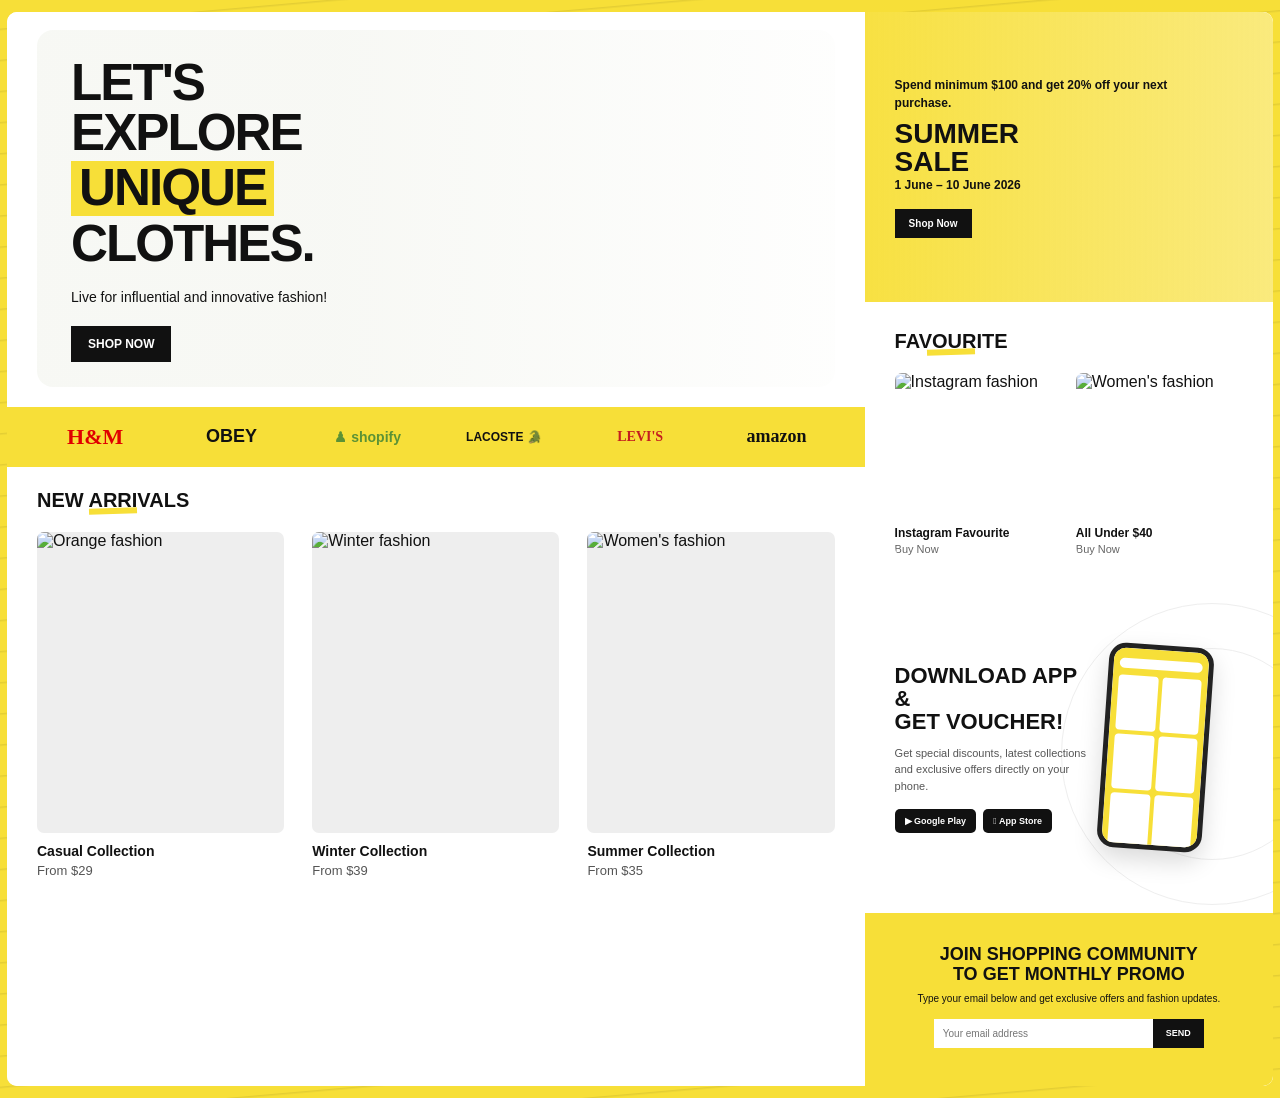
==== index.html @ a35a9d2f "Add files via upload" ====
<!DOCTYPE html>
<html lang="en">
<head>
  <meta charset="UTF-8" />
  <meta name="viewport" content="width=device-width, initial-scale=1.0" />

  <title>Fashion Store</title>

  <style>
    /* =========================================================
       RESET
    ========================================================= */
    * {
      box-sizing: border-box;
      margin: 0;
      padding: 0;
    }

    html {
      scroll-behavior: smooth;
    }

    body {
      font-family: Arial, Helvetica, sans-serif;
      background: #ffffff;
      color: #111111;
    }

    img {
      display: block;
      width: 100%;
    }

    a {
      color: inherit;
      text-decoration: none;
    }

    button {
      font-family: inherit;
      cursor: pointer;
    }

    /* =========================================================
       PAGE BACKGROUND
    ========================================================= */

    .page {
      min-height: 100vh;
      padding: 12px 7px;
      background:
        repeating-linear-gradient(
          175deg,
          transparent 0,
          transparent 28px,
          rgba(0, 0, 0, 0.08) 29px,
          transparent 31px
        ),
        #f7df38;
    }

    .site-container {
      width: 100%;
      max-width: 1400px;
      margin: 0 auto;
      background: #ffffff;
      border-radius: 10px;
      overflow: hidden;
    }

    /* =========================================================
       MAIN LAYOUT
    ========================================================= */

    .main-layout {
      display: grid;
      grid-template-columns: minmax(0, 2.1fr) minmax(300px, 1fr);
      min-height: 100vh;
    }

    .main-content {
      min-width: 0;
      background: #ffffff;
    }

    .side-content {
      min-width: 0;
      background: #ffffff;
    }

    /* =========================================================
       HERO
    ========================================================= */

    .hero {
      padding: 18px 30px 20px;
    }

    .hero-card {
      position: relative;
      min-height: 275px;
      border-radius: 16px;
      overflow: hidden;

      background:
        linear-gradient(
          90deg,
          rgba(247, 248, 244, 0.98) 0%,
          rgba(247, 248, 244, 0.95) 38%,
          rgba(247, 248, 244, 0.15) 100%
        ),
        url("https://images.unsplash.com/photo-1496747611176-843222e1e57c?auto=format&fit=crop&w=1200&q=85")
        center / cover no-repeat;
    }

    .hero-content {
      position: relative;
      z-index: 2;
      width: 52%;
      padding: 28px 0 25px 34px;
    }

    .hero-title {
      font-size: clamp(32px, 4vw, 58px);
      line-height: 0.98;
      font-weight: 900;
      letter-spacing: -2px;
      text-transform: uppercase;
    }

    .hero-title span {
      display: inline-block;
      padding: 2px 8px;
      margin: 3px 0;
      background: #f7df38;
    }

    .hero-description {
      margin-top: 18px;
      font-size: 14px;
      line-height: 1.5;
      max-width: 300px;
    }

    .shop-button {
      display: inline-flex;
      align-items: center;
      justify-content: center;
      margin-top: 18px;
      padding: 11px 17px;
      border: 0;
      background: #111111;
      color: #ffffff;
      font-size: 12px;
      font-weight: 700;
      text-transform: uppercase;
      transition: 0.25s ease;
    }

    .shop-button:hover {
      background: #f7df38;
      color: #111111;
    }

    /* =========================================================
       BRAND BAR
    ========================================================= */

    .brand-bar {
      display: grid;
      grid-template-columns: repeat(6, 1fr);
      align-items: center;
      gap: 20px;
      padding: 17px 30px;
      background: #f7df38;
    }

    .brand {
      text-align: center;
      font-size: 14px;
      font-weight: 900;
      white-space: nowrap;
    }

    .brand.hm {
      color: #e00000;
      font-size: 22px;
      font-family: Georgia, serif;
    }

    .brand.obey {
      font-size: 18px;
    }

    .brand.shopify {
      color: #5c9235;
    }

    .brand.lacoste {
      font-size: 12px;
    }

    .brand.levis {
      color: #c41e1e;
      font-family: Georgia, serif;
    }

    .brand.amazon {
      font-size: 18px;
      font-family: Georgia, serif;
    }

    /* =========================================================
       SECTION
    ========================================================= */

    .section {
      padding: 22px 30px 30px;
    }

    .section-title {
      position: relative;
      display: inline-block;
      margin-bottom: 20px;
      font-size: 20px;
      font-weight: 900;
      text-transform: uppercase;
    }

    .section-title::after {
      content: "";
      position: absolute;
      width: 48px;
      height: 6px;
      left: 50%;
      bottom: -2px;
      transform: translateX(-50%) rotate(-2deg);
      background: #f7df38;
      z-index: 0;
    }

    .section-title span {
      position: relative;
      z-index: 1;
    }

    /* =========================================================
       PRODUCT GRID
    ========================================================= */

    .product-grid {
      display: grid;
      grid-template-columns: repeat(3, minmax(0, 1fr));
      gap: 28px;
    }

    .product-card {
      min-width: 0;
    }

    .product-image {
      position: relative;
      aspect-ratio: 0.82;
      overflow: hidden;
      border-radius: 7px;
      background: #eeeeee;
    }

    .product-image img {
      width: 100%;
      height: 100%;
      object-fit: cover;
      transition: transform 0.4s ease;
    }

    .product-card:hover img {
      transform: scale(1.05);
    }

    .product-info {
      padding-top: 10px;
    }

    .product-name {
      font-size: 14px;
      font-weight: 700;
    }

    .product-price {
      margin-top: 4px;
      font-size: 13px;
      color: #555555;
    }

    /* =========================================================
       SIDE - TOP PROMO
    ========================================================= */

    .side-promo {
      min-height: 290px;
      padding: 35px 30px;

      display: flex;
      align-items: center;

      background:
        linear-gradient(
          90deg,
          rgba(247, 223, 56, 0.95),
          rgba(247, 223, 56, 0.65)
        ),
        url("https://images.unsplash.com/photo-1551488831-00ddcb6c6bd3?auto=format&fit=crop&w=900&q=85")
        center / cover no-repeat;
    }

    .promo-content {
      max-width: 280px;
    }

    .promo-small {
      font-size: 12px;
      font-weight: 700;
      line-height: 1.5;
    }

    .promo-title {
      margin-top: 8px;
      font-size: 28px;
      font-weight: 900;
      line-height: 1;
      text-transform: uppercase;
    }

    .promo-button {
      display: inline-block;
      margin-top: 15px;
      padding: 9px 14px;
      background: #111111;
      color: #ffffff;
      font-size: 10px;
      font-weight: 700;
    }

    /* =========================================================
       FAVORITES
    ========================================================= */

    .favorites {
      padding: 28px 30px;
      background: #ffffff;
    }

    .favorite-grid {
      display: grid;
      grid-template-columns: repeat(2, minmax(0, 1fr));
      gap: 14px;
    }

    .favorite-card {
      overflow: hidden;
      border-radius: 7px;
    }

    .favorite-card img {
      aspect-ratio: 1.15;
      object-fit: cover;
      transition: 0.3s ease;
    }

    .favorite-card:hover img {
      transform: scale(1.04);
    }

    .favorite-info {
      padding-top: 8px;
    }

    .favorite-name {
      font-size: 12px;
      font-weight: 700;
    }

    .favorite-price {
      margin-top: 3px;
      font-size: 11px;
      color: #666666;
    }

    /* =========================================================
       MOBILE APP
    ========================================================= */

    .mobile-app {
      position: relative;
      min-height: 330px;
      padding: 35px 30px;
      display: flex;
      align-items: center;
      overflow: hidden;
      background: #ffffff;
    }

    .mobile-app::before,
    .mobile-app::after {
      content: "";
      position: absolute;
      border-radius: 50%;
      border: 1px solid #eeeeee;
    }

    .mobile-app::before {
      width: 300px;
      height: 300px;
      right: -90px;
      top: 20px;
    }

    .mobile-app::after {
      width: 210px;
      height: 210px;
      right: -45px;
      top: 65px;
    }

    .app-content {
      position: relative;
      z-index: 2;
      width: 55%;
    }

    .app-title {
      font-size: 22px;
      font-weight: 900;
      line-height: 1.05;
      text-transform: uppercase;
    }

    .app-text {
      margin-top: 12px;
      font-size: 11px;
      line-height: 1.5;
      color: #555555;
    }

    .app-buttons {
      display: flex;
      gap: 7px;
      margin-top: 15px;
    }

    .store-button {
      padding: 7px 10px;
      border-radius: 5px;
      background: #111111;
      color: #ffffff;
      font-size: 9px;
      font-weight: 700;
    }

    .phone {
      position: absolute;
      z-index: 3;
      width: 105px;
      height: 205px;
      right: 65px;
      top: 62px;
      border: 5px solid #222222;
      border-radius: 17px;
      overflow: hidden;
      background: #ffffff;
      box-shadow: 0 10px 25px rgba(0, 0, 0, 0.15);
      transform: rotate(4deg);
    }

    .phone-screen {
      height: 100%;
      padding: 10px 6px;
      background: #f7df38;
    }

    .phone-header {
      height: 10px;
      margin-bottom: 7px;
      border-radius: 5px;
      background: #ffffff;
    }

    .phone-grid {
      display: grid;
      grid-template-columns: repeat(2, 1fr);
      gap: 4px;
    }

    .phone-grid div {
      height: 55px;
      border-radius: 4px;
      background: #ffffff;
    }

    /* =========================================================
       NEWSLETTER
    ========================================================= */

    .newsletter {
      padding: 32px 30px 38px;
      text-align: center;
      background: #f7df38;
    }

    .newsletter-title {
      font-size: 18px;
      font-weight: 900;
      line-height: 1.1;
      text-transform: uppercase;
    }

    .newsletter-text {
      margin-top: 8px;
      font-size: 10px;
    }

    .newsletter-form {
      display: flex;
      max-width: 270px;
      margin: 15px auto 0;
      background: #ffffff;
    }

    .newsletter-form input {
      flex: 1;
      min-width: 0;
      border: 0;
      outline: none;
      padding: 9px;
      font-size: 10px;
    }

    .newsletter-form button {
      padding: 0 13px;
      border: 0;
      background: #111111;
      color: #ffffff;
      font-size: 9px;
      font-weight: 700;
    }

    /* =========================================================
       TABLET
       768px - 1100px
    ========================================================= */

    @media (max-width: 1100px) {

      .page {
        padding: 8px;
      }

      .main-layout {
        grid-template-columns: 1fr;
      }

      .side-content {
        display: grid;
        grid-template-columns: 1fr 1fr;
      }

      .side-promo {
        min-height: 300px;
      }

      .favorites {
        min-height: 300px;
      }

      .mobile-app {
        min-height: 300px;
      }

      .newsletter {
        grid-column: 1 / -1;
      }
    }

    /* =========================================================
       TABLET / SMALL LAPTOP
       600px - 767px
    ========================================================= */

    @media (max-width: 767px) {

      .page {
        padding: 0;
        background: #ffffff;
      }

      .site-container {
        border-radius: 0;
      }

      .hero {
        padding: 12px;
      }

      .hero-card {
        min-height: 390px;
        background:
          linear-gradient(
            180deg,
            rgba(247, 248, 244, 0.98) 0%,
            rgba(247, 248, 244, 0.82) 48%,
            rgba(247, 248, 244, 0.15) 100%
          ),
          url("https://images.unsplash.com/photo-1496747611176-843222e1e57c?auto=format&fit=crop&w=900&q=85")
          center / cover no-repeat;
      }

      .hero-content {
        width: 70%;
        padding: 28px 20px;
      }

      .hero-title {
        font-size: clamp(30px, 8vw, 46px);
      }

      .brand-bar {
        grid-template-columns: repeat(3, 1fr);
        gap: 15px;
        padding: 15px 12px;
      }

      .section {
        padding: 22px 15px 28px;
      }

      .product-grid {
        grid-template-columns: repeat(2, minmax(0, 1fr));
        gap: 15px;
      }

      .side-content {
        display: block;
      }

      .side-promo {
        min-height: 260px;
      }

      .favorites {
        padding: 25px 15px;
      }

      .mobile-app {
        min-height: 280px;
        padding: 30px 20px;
      }

      .app-content {
        width: 60%;
      }

      .phone {
        right: 25px;
        width: 90px;
        height: 175px;
        top: 55px;
      }

      .newsletter {
        padding: 30px 15px 35px;
      }
    }

    /* =========================================================
       MOBILE
       <= 480px
    ========================================================= */

    @media (max-width: 480px) {

      .hero-card {
        min-height: 470px;
        background:
          linear-gradient(
            180deg,
            rgba(247, 248, 244, 0.98) 0%,
            rgba(247, 248, 244, 0.88) 42%,
            rgba(247, 248, 244, 0.05) 100%
          ),
          url("https://images.unsplash.com/photo-1496747611176-843222e1e57c?auto=format&fit=crop&w=700&q=85")
          center / cover no-repeat;
      }

      .hero-content {
        width: 100%;
        padding: 28px 20px;
      }

      .hero-title {
        font-size: 37px;
      }

      .hero-description {
        max-width: 220px;
      }

      .brand-bar {
        grid-template-columns: repeat(2, 1fr);
        gap: 18px 10px;
      }

      .brand {
        font-size: 12px;
      }

      .brand.hm {
        font-size: 19px;
      }

      .brand.amazon {
        font-size: 16px;
      }

      .section-title {
        font-size: 18px;
      }

      .product-grid {
        grid-template-columns: 1fr;
        gap: 20px;
      }

      .product-image {
        aspect-ratio: 1 / 1.05;
      }

      .favorite-grid {
        grid-template-columns: 1fr 1fr;
      }

      .side-promo {
        min-height: 300px;
        padding: 30px 20px;
      }

      .promo-title {
        font-size: 25px;
      }

      .mobile-app {
        min-height: 350px;
      }

      .app-content {
        width: 55%;
      }

      .app-title {
        font-size: 18px;
      }

      .phone {
        right: 20px;
        top: 82px;
        width: 82px;
        height: 165px;
      }

      .newsletter-title {
        font-size: 17px;
      }
    }

    /* =========================================================
       VERY SMALL MOBILE
       <= 360px
    ========================================================= */

    @media (max-width: 360px) {

      .hero-title {
        font-size: 32px;
      }

      .brand-bar {
        grid-template-columns: 1fr 1fr;
      }

      .favorite-grid {
        grid-template-columns: 1fr;
      }

      .mobile-app {
        min-height: 380px;
      }

      .app-content {
        width: 58%;
      }

      .phone {
        right: 12px;
        width: 75px;
        height: 150px;
      }
    }
  </style>
</head>

<body>

  <div class="page">

    <div class="site-container">

      <div class="main-layout">

        <!-- ===================================================
             LEFT / MAIN CONTENT
        ==================================================== -->

        <main class="main-content">

          <!-- HERO -->
          <section class="hero">

            <div class="hero-card">

              <div class="hero-content">

                <h1 class="hero-title">
                  Let's<br>
                  Explore<br>
                  <span>Unique</span><br>
                  Clothes.
                </h1>

                <p class="hero-description">
                  Live for influential and innovative fashion!
                </p>

                <a href="#" class="shop-button">
                  Shop Now
                </a>

              </div>

            </div>

          </section>


          <!-- BRANDS -->
          <section class="brand-bar">

            <div class="brand hm">H&M</div>

            <div class="brand obey">OBEY</div>

            <div class="brand shopify">♟ shopify</div>

            <div class="brand lacoste">LACOSTE 🐊</div>

            <div class="brand levis">LEVI'S</div>

            <div class="brand amazon">amazon</div>

          </section>


          <!-- NEW ARRIVALS -->
          <section class="section">

            <h2 class="section-title">
              <span>New Arrivals</span>
            </h2>

            <div class="product-grid">

              <article class="product-card">

                <div class="product-image">
                  <img
                    src="https://images.unsplash.com/photo-1521572163474-6864f9cf17ab?auto=format&fit=crop&w=700&q=85"
                    alt="Orange fashion"
                    loading="lazy"
                  />
                </div>

                <div class="product-info">
                  <div class="product-name">
                    Casual Collection
                  </div>

                  <div class="product-price">
                    From $29
                  </div>
                </div>

              </article>


              <article class="product-card">

                <div class="product-image">
                  <img
                    src="https://images.unsplash.com/photo-1551488831-00ddcb6c6bd3?auto=format&fit=crop&w=700&q=85"
                    alt="Winter fashion"
                    loading="lazy"
                  />
                </div>

                <div class="product-info">
                  <div class="product-name">
                    Winter Collection
                  </div>

                  <div class="product-price">
                    From $39
                  </div>
                </div>

              </article>


              <article class="product-card">

                <div class="product-image">
                  <img
                    src="https://images.unsplash.com/photo-1483985988355-763728e1935b?auto=format&fit=crop&w=700&q=85"
                    alt="Women's fashion"
                    loading="lazy"
                  />
                </div>

                <div class="product-info">
                  <div class="product-name">
                    Summer Collection
                  </div>

                  <div class="product-price">
                    From $35
                  </div>
                </div>

              </article>

            </div>

          </section>

        </main>


        <!-- ===================================================
             RIGHT / SIDE CONTENT
        ==================================================== -->

        <aside class="side-content">

          <!-- PROMOTION -->
          <section class="side-promo">

            <div class="promo-content">

              <div class="promo-small">
                Spend minimum $100 and get
                20% off your next purchase.
              </div>

              <h2 class="promo-title">
                Summer<br>
                Sale
              </h2>

              <div class="promo-small">
                1 June – 10 June 2026
              </div>

              <a href="#" class="promo-button">
                Shop Now
              </a>

            </div>

          </section>


          <!-- FAVORITES -->
          <section class="favorites">

            <h2 class="section-title">
              <span>Favourite</span>
            </h2>

            <div class="favorite-grid">

              <article class="favorite-card">

                <img
                  src="https://images.unsplash.com/photo-1485968579580-b6d095142e6e?auto=format&fit=crop&w=600&q=85"
                  alt="Instagram fashion"
                  loading="lazy"
                />

                <div class="favorite-info">

                  <div class="favorite-name">
                    Instagram Favourite
                  </div>

                  <div class="favorite-price">
                    Buy Now
                  </div>

                </div>

              </article>


              <article class="favorite-card">

                <img
                  src="https://images.unsplash.com/photo-1485230895905-ec40ba36b9bc?auto=format&fit=crop&w=600&q=85"
                  alt="Women's fashion"
                  loading="lazy"
                />

                <div class="favorite-info">

                  <div class="favorite-name">
                    All Under $40
                  </div>

                  <div class="favorite-price">
                    Buy Now
                  </div>

                </div>

              </article>

            </div>

          </section>


          <!-- MOBILE APP -->
          <section class="mobile-app">

            <div class="app-content">

              <h2 class="app-title">
                Download App &<br>
                Get Voucher!
              </h2>

              <p class="app-text">
                Get special discounts, latest collections
                and exclusive offers directly on your phone.
              </p>

              <div class="app-buttons">

                <a href="#" class="store-button">
                  ▶ Google Play
                </a>

                <a href="#" class="store-button">
                   App Store
                </a>

              </div>

            </div>


            <div class="phone">

              <div class="phone-screen">

                <div class="phone-header"></div>

                <div class="phone-grid">
                  <div></div>
                  <div></div>
                  <div></div>
                  <div></div>
                  <div></div>
                  <div></div>
                </div>

              </div>

            </div>

          </section>


          <!-- NEWSLETTER -->
          <section class="newsletter">

            <h2 class="newsletter-title">
              Join Shopping Community
              <br>
              To Get Monthly Promo
            </h2>

            <p class="newsletter-text">
              Type your email below and get exclusive
              offers and fashion updates.
            </p>

            <form class="newsletter-form">

              <input
                type="email"
                placeholder="Your email address"
                required
              />

              <button type="submit">
                SEND
              </button>

            </form>

          </section>

        </aside>

      </div>

    </div>

  </div>

</body>
</html>
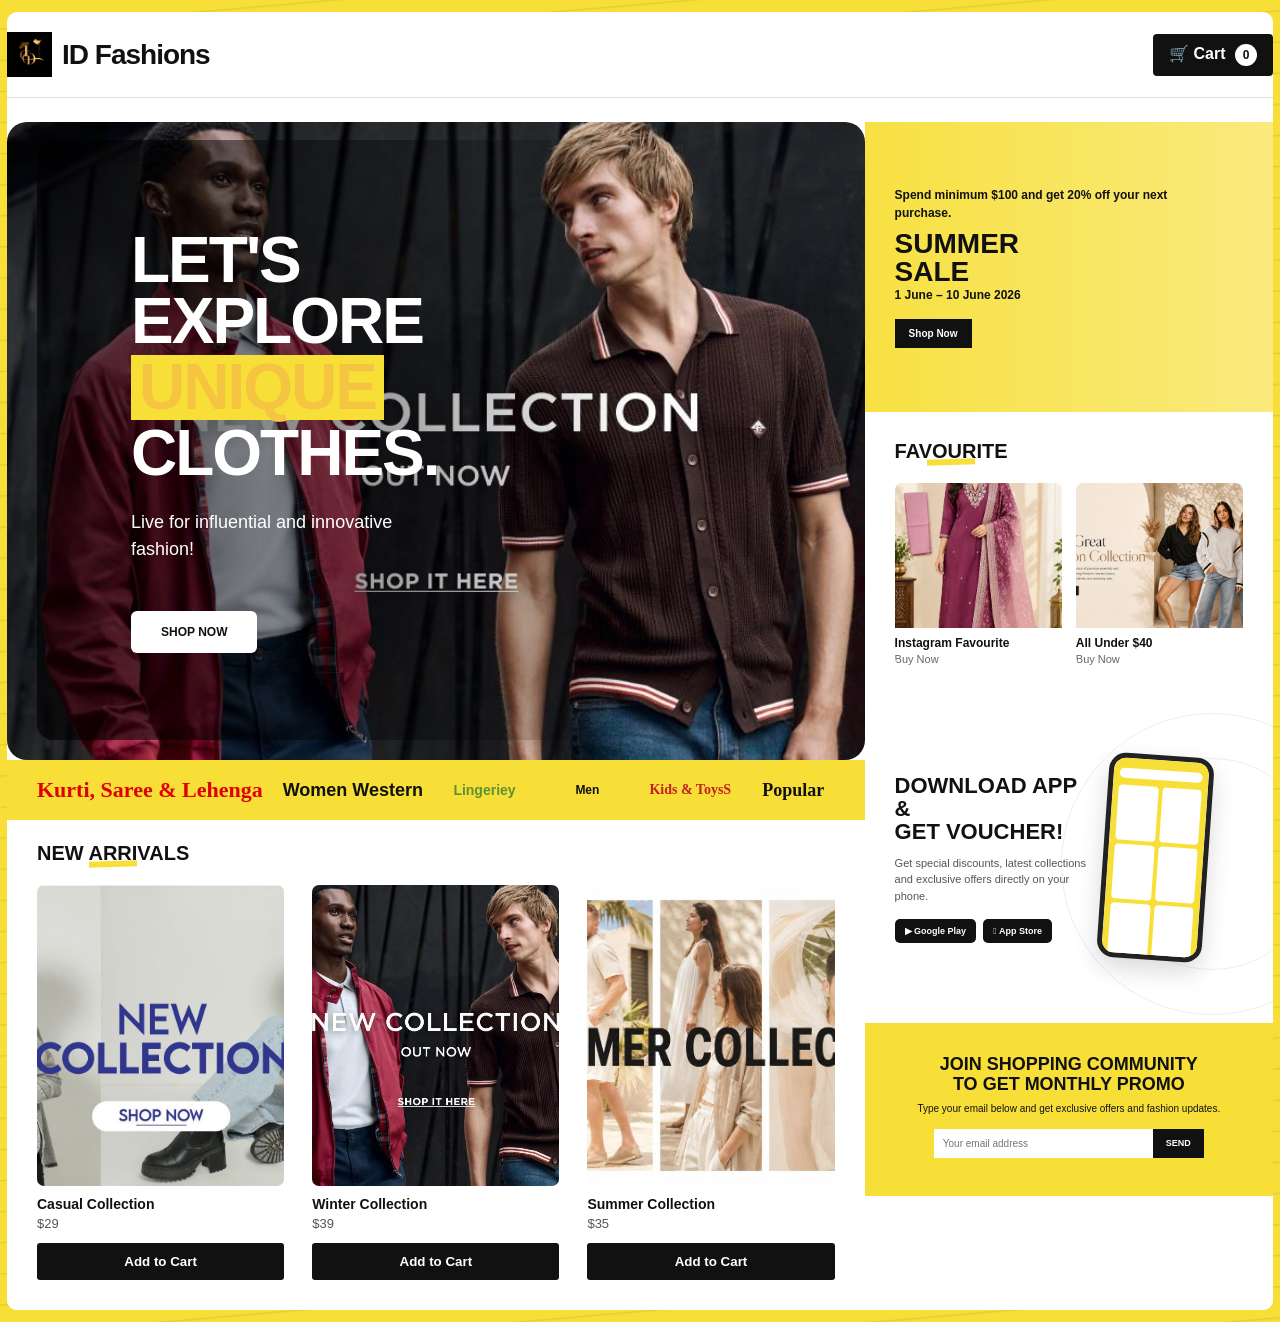
==== commit d78a1f91: "Add files via upload" ====
--- a/index.html
+++ b/index.html
@@ -1,1139 +1,356 @@
-<!DOCTYPE html>
-<html lang="en">
-<head>
-  <meta charset="UTF-8" />
-  <meta name="viewport" content="width=device-width, initial-scale=1.0" />
-
-  <title>Fashion Store</title>
-
-  <style>
-    /* =========================================================
-       RESET
-    ========================================================= */
-    * {
-      box-sizing: border-box;
-      margin: 0;
-      padding: 0;
-    }
-
-    html {
-      scroll-behavior: smooth;
-    }
-
-    body {
-      font-family: Arial, Helvetica, sans-serif;
-      background: #ffffff;
-      color: #111111;
-    }
-
-    img {
-      display: block;
-      width: 100%;
-    }
-
-    a {
-      color: inherit;
-      text-decoration: none;
-    }
-
-    button {
-      font-family: inherit;
-      cursor: pointer;
-    }
-
-    /* =========================================================
-       PAGE BACKGROUND
-    ========================================================= */
-
-    .page {
-      min-height: 100vh;
-      padding: 12px 7px;
-      background:
-        repeating-linear-gradient(
-          175deg,
-          transparent 0,
-          transparent 28px,
-          rgba(0, 0, 0, 0.08) 29px,
-          transparent 31px
-        ),
-        #f7df38;
-    }
-
-    .site-container {
-      width: 100%;
-      max-width: 1400px;
-      margin: 0 auto;
-      background: #ffffff;
-      border-radius: 10px;
-      overflow: hidden;
-    }
-
-    /* =========================================================
-       MAIN LAYOUT
-    ========================================================= */
-
-    .main-layout {
-      display: grid;
-      grid-template-columns: minmax(0, 2.1fr) minmax(300px, 1fr);
-      min-height: 100vh;
-    }
-
-    .main-content {
-      min-width: 0;
-      background: #ffffff;
-    }
-
-    .side-content {
-      min-width: 0;
-      background: #ffffff;
-    }
-
-    /* =========================================================
-       HERO
-    ========================================================= */
-
-    .hero {
-      padding: 18px 30px 20px;
-    }
-
-    .hero-card {
-      position: relative;
-      min-height: 275px;
-      border-radius: 16px;
-      overflow: hidden;
-
-      background:
-        linear-gradient(
-          90deg,
-          rgba(247, 248, 244, 0.98) 0%,
-          rgba(247, 248, 244, 0.95) 38%,
-          rgba(247, 248, 244, 0.15) 100%
-        ),
-        url("https://images.unsplash.com/photo-1496747611176-843222e1e57c?auto=format&fit=crop&w=1200&q=85")
-        center / cover no-repeat;
-    }
-
-    .hero-content {
-      position: relative;
-      z-index: 2;
-      width: 52%;
-      padding: 28px 0 25px 34px;
-    }
-
-    .hero-title {
-      font-size: clamp(32px, 4vw, 58px);
-      line-height: 0.98;
-      font-weight: 900;
-      letter-spacing: -2px;
-      text-transform: uppercase;
-    }
-
-    .hero-title span {
-      display: inline-block;
-      padding: 2px 8px;
-      margin: 3px 0;
-      background: #f7df38;
-    }
-
-    .hero-description {
-      margin-top: 18px;
-      font-size: 14px;
-      line-height: 1.5;
-      max-width: 300px;
-    }
-
-    .shop-button {
-      display: inline-flex;
-      align-items: center;
-      justify-content: center;
-      margin-top: 18px;
-      padding: 11px 17px;
-      border: 0;
-      background: #111111;
-      color: #ffffff;
-      font-size: 12px;
-      font-weight: 700;
-      text-transform: uppercase;
-      transition: 0.25s ease;
-    }
-
-    .shop-button:hover {
-      background: #f7df38;
-      color: #111111;
-    }
-
-    /* =========================================================
-       BRAND BAR
-    ========================================================= */
-
-    .brand-bar {
-      display: grid;
-      grid-template-columns: repeat(6, 1fr);
-      align-items: center;
-      gap: 20px;
-      padding: 17px 30px;
-      background: #f7df38;
-    }
-
-    .brand {
-      text-align: center;
-      font-size: 14px;
-      font-weight: 900;
-      white-space: nowrap;
-    }
-
-    .brand.hm {
-      color: #e00000;
-      font-size: 22px;
-      font-family: Georgia, serif;
-    }
-
-    .brand.obey {
-      font-size: 18px;
-    }
-
-    .brand.shopify {
-      color: #5c9235;
-    }
-
-    .brand.lacoste {
-      font-size: 12px;
-    }
-
-    .brand.levis {
-      color: #c41e1e;
-      font-family: Georgia, serif;
-    }
-
-    .brand.amazon {
-      font-size: 18px;
-      font-family: Georgia, serif;
-    }
-
-    /* =========================================================
-       SECTION
-    ========================================================= */
-
-    .section {
-      padding: 22px 30px 30px;
-    }
-
-    .section-title {
-      position: relative;
-      display: inline-block;
-      margin-bottom: 20px;
-      font-size: 20px;
-      font-weight: 900;
-      text-transform: uppercase;
-    }
-
-    .section-title::after {
-      content: "";
-      position: absolute;
-      width: 48px;
-      height: 6px;
-      left: 50%;
-      bottom: -2px;
-      transform: translateX(-50%) rotate(-2deg);
-      background: #f7df38;
-      z-index: 0;
-    }
-
-    .section-title span {
-      position: relative;
-      z-index: 1;
-    }
-
-    /* =========================================================
-       PRODUCT GRID
-    ========================================================= */
-
-    .product-grid {
-      display: grid;
-      grid-template-columns: repeat(3, minmax(0, 1fr));
-      gap: 28px;
-    }
-
-    .product-card {
-      min-width: 0;
-    }
-
-    .product-image {
-      position: relative;
-      aspect-ratio: 0.82;
-      overflow: hidden;
-      border-radius: 7px;
-      background: #eeeeee;
-    }
-
-    .product-image img {
-      width: 100%;
-      height: 100%;
-      object-fit: cover;
-      transition: transform 0.4s ease;
-    }
-
-    .product-card:hover img {
-      transform: scale(1.05);
-    }
-
-    .product-info {
-      padding-top: 10px;
-    }
-
-    .product-name {
-      font-size: 14px;
-      font-weight: 700;
-    }
-
-    .product-price {
-      margin-top: 4px;
-      font-size: 13px;
-      color: #555555;
-    }
-
-    /* =========================================================
-       SIDE - TOP PROMO
-    ========================================================= */
-
-    .side-promo {
-      min-height: 290px;
-      padding: 35px 30px;
-
-      display: flex;
-      align-items: center;
-
-      background:
-        linear-gradient(
-          90deg,
-          rgba(247, 223, 56, 0.95),
-          rgba(247, 223, 56, 0.65)
-        ),
-        url("https://images.unsplash.com/photo-1551488831-00ddcb6c6bd3?auto=format&fit=crop&w=900&q=85")
-        center / cover no-repeat;
-    }
-
-    .promo-content {
-      max-width: 280px;
-    }
-
-    .promo-small {
-      font-size: 12px;
-      font-weight: 700;
-      line-height: 1.5;
-    }
-
-    .promo-title {
-      margin-top: 8px;
-      font-size: 28px;
-      font-weight: 900;
-      line-height: 1;
-      text-transform: uppercase;
-    }
-
-    .promo-button {
-      display: inline-block;
-      margin-top: 15px;
-      padding: 9px 14px;
-      background: #111111;
-      color: #ffffff;
-      font-size: 10px;
-      font-weight: 700;
-    }
-
-    /* =========================================================
-       FAVORITES
-    ========================================================= */
-
-    .favorites {
-      padding: 28px 30px;
-      background: #ffffff;
-    }
-
-    .favorite-grid {
-      display: grid;
-      grid-template-columns: repeat(2, minmax(0, 1fr));
-      gap: 14px;
-    }
-
-    .favorite-card {
-      overflow: hidden;
-      border-radius: 7px;
-    }
-
-    .favorite-card img {
-      aspect-ratio: 1.15;
-      object-fit: cover;
-      transition: 0.3s ease;
-    }
-
-    .favorite-card:hover img {
-      transform: scale(1.04);
-    }
-
-    .favorite-info {
-      padding-top: 8px;
-    }
-
-    .favorite-name {
-      font-size: 12px;
-      font-weight: 700;
-    }
-
-    .favorite-price {
-      margin-top: 3px;
-      font-size: 11px;
-      color: #666666;
-    }
-
-    /* =========================================================
-       MOBILE APP
-    ========================================================= */
-
-    .mobile-app {
-      position: relative;
-      min-height: 330px;
-      padding: 35px 30px;
-      display: flex;
-      align-items: center;
-      overflow: hidden;
-      background: #ffffff;
-    }
-
-    .mobile-app::before,
-    .mobile-app::after {
-      content: "";
-      position: absolute;
-      border-radius: 50%;
-      border: 1px solid #eeeeee;
-    }
-
-    .mobile-app::before {
-      width: 300px;
-      height: 300px;
-      right: -90px;
-      top: 20px;
-    }
-
-    .mobile-app::after {
-      width: 210px;
-      height: 210px;
-      right: -45px;
-      top: 65px;
-    }
-
-    .app-content {
-      position: relative;
-      z-index: 2;
-      width: 55%;
-    }
-
-    .app-title {
-      font-size: 22px;
-      font-weight: 900;
-      line-height: 1.05;
-      text-transform: uppercase;
-    }
-
-    .app-text {
-      margin-top: 12px;
-      font-size: 11px;
-      line-height: 1.5;
-      color: #555555;
-    }
-
-    .app-buttons {
-      display: flex;
-      gap: 7px;
-      margin-top: 15px;
-    }
-
-    .store-button {
-      padding: 7px 10px;
-      border-radius: 5px;
-      background: #111111;
-      color: #ffffff;
-      font-size: 9px;
-      font-weight: 700;
-    }
-
-    .phone {
-      position: absolute;
-      z-index: 3;
-      width: 105px;
-      height: 205px;
-      right: 65px;
-      top: 62px;
-      border: 5px solid #222222;
-      border-radius: 17px;
-      overflow: hidden;
-      background: #ffffff;
-      box-shadow: 0 10px 25px rgba(0, 0, 0, 0.15);
-      transform: rotate(4deg);
-    }
-
-    .phone-screen {
-      height: 100%;
-      padding: 10px 6px;
-      background: #f7df38;
-    }
-
-    .phone-header {
-      height: 10px;
-      margin-bottom: 7px;
-      border-radius: 5px;
-      background: #ffffff;
-    }
-
-    .phone-grid {
-      display: grid;
-      grid-template-columns: repeat(2, 1fr);
-      gap: 4px;
-    }
-
-    .phone-grid div {
-      height: 55px;
-      border-radius: 4px;
-      background: #ffffff;
-    }
-
-    /* =========================================================
-       NEWSLETTER
-    ========================================================= */
-
-    .newsletter {
-      padding: 32px 30px 38px;
-      text-align: center;
-      background: #f7df38;
-    }
-
-    .newsletter-title {
-      font-size: 18px;
-      font-weight: 900;
-      line-height: 1.1;
-      text-transform: uppercase;
-    }
-
-    .newsletter-text {
-      margin-top: 8px;
-      font-size: 10px;
-    }
-
-    .newsletter-form {
-      display: flex;
-      max-width: 270px;
-      margin: 15px auto 0;
-      background: #ffffff;
-    }
-
-    .newsletter-form input {
-      flex: 1;
-      min-width: 0;
-      border: 0;
-      outline: none;
-      padding: 9px;
-      font-size: 10px;
-    }
-
-    .newsletter-form button {
-      padding: 0 13px;
-      border: 0;
-      background: #111111;
-      color: #ffffff;
-      font-size: 9px;
-      font-weight: 700;
-    }
-
-    /* =========================================================
-       TABLET
-       768px - 1100px
-    ========================================================= */
-
-    @media (max-width: 1100px) {
-
-      .page {
-        padding: 8px;
-      }
-
-      .main-layout {
-        grid-template-columns: 1fr;
-      }
-
-      .side-content {
-        display: grid;
-        grid-template-columns: 1fr 1fr;
-      }
-
-      .side-promo {
-        min-height: 300px;
-      }
-
-      .favorites {
-        min-height: 300px;
-      }
-
-      .mobile-app {
-        min-height: 300px;
-      }
-
-      .newsletter {
-        grid-column: 1 / -1;
-      }
-    }
-
-    /* =========================================================
-       TABLET / SMALL LAPTOP
-       600px - 767px
-    ========================================================= */
-
-    @media (max-width: 767px) {
-
-      .page {
-        padding: 0;
-        background: #ffffff;
-      }
-
-      .site-container {
-        border-radius: 0;
-      }
-
-      .hero {
-        padding: 12px;
-      }
-
-      .hero-card {
-        min-height: 390px;
-        background:
-          linear-gradient(
-            180deg,
-            rgba(247, 248, 244, 0.98) 0%,
-            rgba(247, 248, 244, 0.82) 48%,
-            rgba(247, 248, 244, 0.15) 100%
-          ),
-          url("https://images.unsplash.com/photo-1496747611176-843222e1e57c?auto=format&fit=crop&w=900&q=85")
-          center / cover no-repeat;
-      }
-
-      .hero-content {
-        width: 70%;
-        padding: 28px 20px;
-      }
-
-      .hero-title {
-        font-size: clamp(30px, 8vw, 46px);
-      }
-
-      .brand-bar {
-        grid-template-columns: repeat(3, 1fr);
-        gap: 15px;
-        padding: 15px 12px;
-      }
-
-      .section {
-        padding: 22px 15px 28px;
-      }
-
-      .product-grid {
-        grid-template-columns: repeat(2, minmax(0, 1fr));
-        gap: 15px;
-      }
-
-      .side-content {
-        display: block;
-      }
-
-      .side-promo {
-        min-height: 260px;
-      }
-
-      .favorites {
-        padding: 25px 15px;
-      }
-
-      .mobile-app {
-        min-height: 280px;
-        padding: 30px 20px;
-      }
-
-      .app-content {
-        width: 60%;
-      }
-
-      .phone {
-        right: 25px;
-        width: 90px;
-        height: 175px;
-        top: 55px;
-      }
-
-      .newsletter {
-        padding: 30px 15px 35px;
-      }
-    }
-
-    /* =========================================================
-       MOBILE
-       <= 480px
-    ========================================================= */
-
-    @media (max-width: 480px) {
-
-      .hero-card {
-        min-height: 470px;
-        background:
-          linear-gradient(
-            180deg,
-            rgba(247, 248, 244, 0.98) 0%,
-            rgba(247, 248, 244, 0.88) 42%,
-            rgba(247, 248, 244, 0.05) 100%
-          ),
-          url("https://images.unsplash.com/photo-1496747611176-843222e1e57c?auto=format&fit=crop&w=700&q=85")
-          center / cover no-repeat;
-      }
-
-      .hero-content {
-        width: 100%;
-        padding: 28px 20px;
-      }
-
-      .hero-title {
-        font-size: 37px;
-      }
-
-      .hero-description {
-        max-width: 220px;
-      }
-
-      .brand-bar {
-        grid-template-columns: repeat(2, 1fr);
-        gap: 18px 10px;
-      }
-
-      .brand {
-        font-size: 12px;
-      }
-
-      .brand.hm {
-        font-size: 19px;
-      }
-
-      .brand.amazon {
-        font-size: 16px;
-      }
-
-      .section-title {
-        font-size: 18px;
-      }
-
-      .product-grid {
-        grid-template-columns: 1fr;
-        gap: 20px;
-      }
-
-      .product-image {
-        aspect-ratio: 1 / 1.05;
-      }
-
-      .favorite-grid {
-        grid-template-columns: 1fr 1fr;
-      }
-
-      .side-promo {
-        min-height: 300px;
-        padding: 30px 20px;
-      }
-
-      .promo-title {
-        font-size: 25px;
-      }
-
-      .mobile-app {
-        min-height: 350px;
-      }
-
-      .app-content {
-        width: 55%;
-      }
-
-      .app-title {
-        font-size: 18px;
-      }
-
-      .phone {
-        right: 20px;
-        top: 82px;
-        width: 82px;
-        height: 165px;
-      }
-
-      .newsletter-title {
-        font-size: 17px;
-      }
-    }
-
-    /* =========================================================
-       VERY SMALL MOBILE
-       <= 360px
-    ========================================================= */
-
-    @media (max-width: 360px) {
-
-      .hero-title {
-        font-size: 32px;
-      }
-
-      .brand-bar {
-        grid-template-columns: 1fr 1fr;
-      }
-
-      .favorite-grid {
-        grid-template-columns: 1fr;
-      }
-
-      .mobile-app {
-        min-height: 380px;
-      }
-
-      .app-content {
-        width: 58%;
-      }
-
-      .phone {
-        right: 12px;
-        width: 75px;
-        height: 150px;
-      }
-    }
-  </style>
-</head>
-
-<body>
-
-  <div class="page">
-
-    <div class="site-container">
-
-      <div class="main-layout">
-
-        <!-- ===================================================
-             LEFT / MAIN CONTENT
-        ==================================================== -->
-
-        <main class="main-content">
-
-          <!-- HERO -->
-          <section class="hero">
-
-            <div class="hero-card">
-
-              <div class="hero-content">
-
-                <h1 class="hero-title">
-                  Let's<br>
-                  Explore<br>
-                  <span>Unique</span><br>
-                  Clothes.
-                </h1>
-
-                <p class="hero-description">
-                  Live for influential and innovative fashion!
-                </p>
-
-                <a href="#" class="shop-button">
-                  Shop Now
-                </a>
-
-              </div>
-
-            </div>
-
-          </section>
-
-
-          <!-- BRANDS -->
-          <section class="brand-bar">
-
-            <div class="brand hm">H&M</div>
-
-            <div class="brand obey">OBEY</div>
-
-            <div class="brand shopify">♟ shopify</div>
-
-            <div class="brand lacoste">LACOSTE 🐊</div>
-
-            <div class="brand levis">LEVI'S</div>
-
-            <div class="brand amazon">amazon</div>
-
-          </section>
-
-
-          <!-- NEW ARRIVALS -->
-          <section class="section">
-
-            <h2 class="section-title">
-              <span>New Arrivals</span>
-            </h2>
-
-            <div class="product-grid">
-
-              <article class="product-card">
-
-                <div class="product-image">
-                  <img
-                    src="https://images.unsplash.com/photo-1521572163474-6864f9cf17ab?auto=format&fit=crop&w=700&q=85"
-                    alt="Orange fashion"
-                    loading="lazy"
-                  />
-                </div>
-
-                <div class="product-info">
-                  <div class="product-name">
-                    Casual Collection
-                  </div>
-
-                  <div class="product-price">
-                    From $29
-                  </div>
-                </div>
-
-              </article>
-
-
-              <article class="product-card">
-
-                <div class="product-image">
-                  <img
-                    src="https://images.unsplash.com/photo-1551488831-00ddcb6c6bd3?auto=format&fit=crop&w=700&q=85"
-                    alt="Winter fashion"
-                    loading="lazy"
-                  />
-                </div>
-
-                <div class="product-info">
-                  <div class="product-name">
-                    Winter Collection
-                  </div>
-
-                  <div class="product-price">
-                    From $39
-                  </div>
-                </div>
-
-              </article>
-
-
-              <article class="product-card">
-
-                <div class="product-image">
-                  <img
-                    src="https://images.unsplash.com/photo-1483985988355-763728e1935b?auto=format&fit=crop&w=700&q=85"
-                    alt="Women's fashion"
-                    loading="lazy"
-                  />
-                </div>
-
-                <div class="product-info">
-                  <div class="product-name">
-                    Summer Collection
-                  </div>
-
-                  <div class="product-price">
-                    From $35
-                  </div>
-                </div>
-
-              </article>
-
-            </div>
-
-          </section>
-
-        </main>
-
-
-        <!-- ===================================================
-             RIGHT / SIDE CONTENT
-        ==================================================== -->
-
-        <aside class="side-content">
-
-          <!-- PROMOTION -->
-          <section class="side-promo">
-
-            <div class="promo-content">
-
-              <div class="promo-small">
-                Spend minimum $100 and get
-                20% off your next purchase.
-              </div>
-
-              <h2 class="promo-title">
-                Summer<br>
-                Sale
-              </h2>
-
-              <div class="promo-small">
-                1 June – 10 June 2026
-              </div>
-
-              <a href="#" class="promo-button">
-                Shop Now
-              </a>
-
-            </div>
-
-          </section>
-
-
-          <!-- FAVORITES -->
-          <section class="favorites">
-
-            <h2 class="section-title">
-              <span>Favourite</span>
-            </h2>
-
-            <div class="favorite-grid">
-
-              <article class="favorite-card">
-
-                <img
-                  src="https://images.unsplash.com/photo-1485968579580-b6d095142e6e?auto=format&fit=crop&w=600&q=85"
-                  alt="Instagram fashion"
-                  loading="lazy"
-                />
-
-                <div class="favorite-info">
-
-                  <div class="favorite-name">
-                    Instagram Favourite
-                  </div>
-
-                  <div class="favorite-price">
-                    Buy Now
-                  </div>
-
-                </div>
-
-              </article>
-
-
-              <article class="favorite-card">
-
-                <img
-                  src="https://images.unsplash.com/photo-1485230895905-ec40ba36b9bc?auto=format&fit=crop&w=600&q=85"
-                  alt="Women's fashion"
-                  loading="lazy"
-                />
-
-                <div class="favorite-info">
-
-                  <div class="favorite-name">
-                    All Under $40
-                  </div>
-
-                  <div class="favorite-price">
-                    Buy Now
-                  </div>
-
-                </div>
-
-              </article>
-
-            </div>
-
-          </section>
-
-
-          <!-- MOBILE APP -->
-          <section class="mobile-app">
-
-            <div class="app-content">
-
-              <h2 class="app-title">
-                Download App &<br>
-                Get Voucher!
-              </h2>
-
-              <p class="app-text">
-                Get special discounts, latest collections
-                and exclusive offers directly on your phone.
-              </p>
-
-              <div class="app-buttons">
-
-                <a href="#" class="store-button">
-                  ▶ Google Play
-                </a>
-
-                <a href="#" class="store-button">
-                   App Store
-                </a>
-
-              </div>
-
-            </div>
-
-
-            <div class="phone">
-
-              <div class="phone-screen">
-
-                <div class="phone-header"></div>
-
-                <div class="phone-grid">
-                  <div></div>
-                  <div></div>
-                  <div></div>
-                  <div></div>
-                  <div></div>
-                  <div></div>
-                </div>
-
-              </div>
-
-            </div>
-
-          </section>
-
-
-          <!-- NEWSLETTER -->
-          <section class="newsletter">
-
-            <h2 class="newsletter-title">
-              Join Shopping Community
-              <br>
-              To Get Monthly Promo
-            </h2>
-
-            <p class="newsletter-text">
-              Type your email below and get exclusive
-              offers and fashion updates.
-            </p>
-
-            <form class="newsletter-form">
-
-              <input
-                type="email"
-                placeholder="Your email address"
-                required
-              />
-
-              <button type="submit">
-                SEND
-              </button>
-
-            </form>
-
-          </section>
-
-        </aside>
-
-      </div>
-
-    </div>
-
-  </div>
-
-</body>
+<!DOCTYPE html>
+<html lang="en">
+<head>
+  <meta charset="UTF-8" />
+  <meta name="viewport" content="width=device-width, initial-scale=1.0" />
+
+  <title>Fashion Store</title>
+  <link rel="stylesheet" href="styles/style.css" />
+  <script src="scripts/cart.js" defer></script>
+</head>
+
+<body>
+
+  <div class="page">
+
+    <div class="site-container">
+
+        <header class="store-header">
+            <a class="store-logo" href="index.html">
+                <img src="images/logo.jpg" alt="ID Fashions">
+                <span>ID Fashions</span>
+            </a>
+
+            <a class="cart-link" href="cart.html">
+                🛒 Cart
+                <span id="cart-count">0</span>
+            </a>
+        </header>
+
+      <div class="main-layout">
+
+        <!-- ===================================================
+             LEFT / MAIN CONTENT
+        ==================================================== -->
+
+          <main class="main-content">
+
+              <!-- HERO -->
+              <section class="hero">
+
+                  <div class="hero-card">
+
+                      <div class="hero-content">
+
+                          <h1 class="hero-title">
+                              Let's<br>
+                              Explore<br>
+                              <span>Unique</span><br>
+                              Clothes.
+                          </h1>
+
+                          <p class="hero-description">
+                              Live for influential and innovative fashion!
+                          </p>
+
+                          <a href="#new-arrivals" class="shop-button">
+                              Shop Now
+                          </a>
+
+                      </div>
+
+                  </div>
+
+              </section>
+
+
+              <!-- BRANDS -->
+             
+              
+             
+             
+             
+
+              <section class="brand-bar">
+
+                  <div class="brand hm">Kurti, Saree & Lehenga</div>
+
+                  <div class="brand obey">Women Western</div>
+
+                  <div class="brand shopify"> Lingeriey</div>
+
+                  <div class="brand lacoste"> Men</div>
+
+                  <div class="brand levis"> Kids & ToysS</div>
+
+                  <div class="brand amazon">Popular</div>
+
+              </section>
+
+
+              <!-- NEW ARRIVALS -->
+              <section class="section" id="new-arrivals">
+
+                  <h2 class="section-title">
+                      <span>New Arrivals</span>
+                  </h2>
+
+                  <div class="product-grid">
+
+                      <article class="product-card">
+
+                          <div class="product-image">
+                              <img src="images/img1.jpg"
+                                   alt="Orange fashion"
+                                   loading="lazy" />
+                          </div>
+
+                          <div class="product-info">
+                              <div class="product-name">
+                                  Casual Collection
+                              </div>
+
+                              <div class="product-price">
+                                  $29
+                              </div>
+                              <button class="add-cart" data-name="Casual Collection" data-price="29">Add to Cart</button>
+                          </div>
+
+                      </article>
+
+
+                      <article class="product-card">
+
+                          <div class="product-image">
+                              <img src="images/img2.jpg"
+                                   alt="Winter fashion"
+                                   loading="lazy" />
+                          </div>
+
+                          <div class="product-info">
+                              <div class="product-name">
+                                  Winter Collection
+                              </div>
+
+                              <div class="product-price">
+                                  $39
+                              </div>
+                              <button class="add-cart" data-name="Winter Collection" data-price="39">Add to Cart</button>
+                          </div>
+
+                      </article>
+
+
+                      <article class="product-card">
+
+                          <div class="product-image">
+                              <img src="images/img3.jpg"
+                                   alt="Women's fashion"
+                                   loading="lazy" />
+                          </div>
+
+                          <div class="product-info">
+                              <div class="product-name">
+                                  Summer Collection
+                              </div>
+
+                              <div class="product-price">
+                                  $35
+                              </div>
+                              <button class="add-cart" data-name="Summer Collection" data-price="35">Add to Cart</button>
+                          </div>
+
+                      </article>
+
+                  </div>
+
+              </section>
+
+          </main>
+
+
+        <!-- ===================================================
+             RIGHT / SIDE CONTENT
+        ==================================================== -->
+
+        <aside class="side-content">
+
+          <!-- PROMOTION -->
+          <section class="side-promo">
+
+            <div class="promo-content">
+
+              <div class="promo-small">
+                Spend minimum $100 and get
+                20% off your next purchase.
+              </div>
+
+              <h2 class="promo-title">
+                Summer<br>
+                Sale
+              </h2>
+
+              <div class="promo-small">
+                1 June – 10 June 2026
+              </div>
+
+              <a href="#" class="promo-button">
+                Shop Now
+              </a>
+
+            </div>
+
+          </section>
+
+
+          <!-- FAVORITES -->
+          <section class="favorites">
+
+            <h2 class="section-title">
+              <span>Favourite</span>
+            </h2>
+
+            <div class="favorite-grid">
+
+              <article class="favorite-card">
+
+                <img
+                  src="images/img11.jpeg"
+                  alt="Instagram fashion"
+                  loading="lazy"
+                />
+
+                <div class="favorite-info">
+
+                  <div class="favorite-name">
+                    Instagram Favourite
+                  </div>
+
+                  <div class="favorite-price">
+                    Buy Now
+                  </div>
+
+                </div>
+
+              </article>
+
+
+              <article class="favorite-card">
+
+                <img
+                  src="images/img5.jpg"
+                  alt="Women's fashion"
+                  loading="lazy"
+                />
+
+                <div class="favorite-info">
+
+                  <div class="favorite-name">
+                    All Under $40
+                  </div>
+
+                  <div class="favorite-price">
+                    Buy Now
+                  </div>
+
+                </div>
+
+              </article>
+
+            </div>
+
+          </section>
+
+
+          <!-- MOBILE APP -->
+          <section class="mobile-app">
+
+            <div class="app-content">
+
+              <h2 class="app-title">
+                Download App &<br>
+                Get Voucher!
+              </h2>
+
+              <p class="app-text">
+                Get special discounts, latest collections
+                and exclusive offers directly on your phone.
+              </p>
+
+              <div class="app-buttons">
+
+                <a href="#" class="store-button">
+                  ▶ Google Play
+                </a>
+
+                <a href="#" class="store-button">
+                   App Store
+                </a>
+
+              </div>
+
+            </div>
+
+
+            <div class="phone">
+
+              <div class="phone-screen">
+
+                <div class="phone-header"></div>
+
+                <div class="phone-grid">
+                  <div></div>
+                  <div></div>
+                  <div></div>
+                  <div></div>
+                  <div></div>
+                  <div></div>
+                </div>
+
+              </div>
+
+            </div>
+
+          </section>
+
+
+          <!-- NEWSLETTER -->
+          <section class="newsletter">
+
+            <h2 class="newsletter-title">
+              Join Shopping Community
+              <br>
+              To Get Monthly Promo
+            </h2>
+
+            <p class="newsletter-text">
+              Type your email below and get exclusive
+              offers and fashion updates.
+            </p>
+
+            <form class="newsletter-form">
+
+              <input
+                type="email"
+                placeholder="Your email address"
+                required
+              />
+
+              <button type="submit">
+                SEND
+              </button>
+
+            </form>
+
+          </section>
+
+        </aside>
+
+      </div>
+
+    </div>
+
+  </div>
+
+</body>
 </html>
--- a/styles/style.css
+++ b/styles/style.css
@@ -0,0 +1,949 @@
+/* =========================================================
+       RESET
+    ========================================================= */
+    * {
+      box-sizing: border-box;
+      margin: 0;
+      padding: 0;
+    }
+
+    html {
+      scroll-behavior: smooth;
+    }
+
+    body {
+      font-family: Arial, Helvetica, sans-serif;
+      background: #ffffff;
+      color: #111111;
+    }
+
+    img {
+      display: block;
+      width: 100%;
+    }
+
+    a {
+      color: inherit;
+      text-decoration: none;
+    }
+
+    button {
+      font-family: inherit;
+      cursor: pointer;
+    }
+
+    /* =========================================================
+       PAGE BACKGROUND
+    ========================================================= */
+
+    .page {
+      min-height: 100vh;
+      padding: 12px 7px;
+      background:
+        repeating-linear-gradient(
+          175deg,
+          transparent 0,
+          transparent 28px,
+          rgba(0, 0, 0, 0.08) 29px,
+          transparent 31px
+        ),
+        #f7df38;
+    }
+
+    .site-container {
+      width: 100%;
+      max-width: 1400px;
+      margin: 0 auto;
+      background: #ffffff;
+      border-radius: 10px;
+      overflow: hidden;
+    }
+
+    /* =========================================================
+       MAIN LAYOUT
+    ========================================================= */
+
+    .main-layout {
+      display: grid;
+      grid-template-columns: minmax(0, 2.1fr) minmax(300px, 1fr);
+      min-height: 100vh;
+    }
+
+    .main-content {
+      min-width: 0;
+      background: #ffffff;
+    }
+
+    .side-content {
+      min-width: 0;
+      background: #ffffff;
+    }
+
+    /* =========================================================
+       HERO
+    ========================================================= */
+
+    .hero {
+      padding: 18px 30px 20px;
+    }
+
+    .hero-card {
+      position: relative;
+      min-height: 275px;
+      border-radius: 16px;
+      overflow: hidden;
+
+      background:
+        linear-gradient(
+          90deg,
+          rgba(247, 248, 244, 0.98) 0%,
+          rgba(247, 248, 244, 0.95) 38%,
+          rgba(247, 248, 244, 0.15) 100%
+        ),
+        url("../images/hero-fashion.svg")
+        center / cover no-repeat;
+    }
+
+    .hero-content {
+      position: relative;
+      z-index: 2;
+      width: 52%;
+      padding: 28px 0 25px 34px;
+    }
+
+    .hero-title {
+      font-size: clamp(32px, 4vw, 58px);
+      line-height: 0.98;
+      font-weight: 900;
+      letter-spacing: -2px;
+      text-transform: uppercase;
+    }
+
+    .hero-title span {
+      display: inline-block;
+      padding: 2px 8px;
+      margin: 3px 0;
+      background: #f7df38;
+    }
+
+    .hero-description {
+      margin-top: 18px;
+      font-size: 14px;
+      line-height: 1.5;
+      max-width: 300px;
+    }
+
+    .shop-button {
+      display: inline-flex;
+      align-items: center;
+      justify-content: center;
+      margin-top: 18px;
+      padding: 11px 17px;
+      border: 0;
+      background: #111111;
+      color: #ffffff;
+      font-size: 12px;
+      font-weight: 700;
+      text-transform: uppercase;
+      transition: 0.25s ease;
+    }
+
+    .shop-button:hover {
+      background: #f7df38;
+      color: #111111;
+    }
+
+    /* =========================================================
+       BRAND BAR
+    ========================================================= */
+
+    .brand-bar {
+      display: grid;
+      grid-template-columns: repeat(6, 1fr);
+      align-items: center;
+      gap: 20px;
+      padding: 17px 30px;
+      background: #f7df38;
+    }
+
+    .brand {
+      text-align: center;
+      font-size: 14px;
+      font-weight: 900;
+      white-space: nowrap;
+    }
+
+    .brand.hm {
+      color: #e00000;
+      font-size: 22px;
+      font-family: Georgia, serif;
+    }
+
+    .brand.obey {
+      font-size: 18px;
+    }
+
+    .brand.shopify {
+      color: #5c9235;
+    }
+
+    .brand.lacoste {
+      font-size: 12px;
+    }
+
+    .brand.levis {
+      color: #c41e1e;
+      font-family: Georgia, serif;
+    }
+
+    .brand.amazon {
+      font-size: 18px;
+      font-family: Georgia, serif;
+    }
+
+    /* =========================================================
+       SECTION
+    ========================================================= */
+
+    .section {
+      padding: 22px 30px 30px;
+    }
+
+    .section-title {
+      position: relative;
+      display: inline-block;
+      margin-bottom: 20px;
+      font-size: 20px;
+      font-weight: 900;
+      text-transform: uppercase;
+    }
+
+    .section-title::after {
+      content: "";
+      position: absolute;
+      width: 48px;
+      height: 6px;
+      left: 50%;
+      bottom: -2px;
+      transform: translateX(-50%) rotate(-2deg);
+      background: #f7df38;
+      z-index: 0;
+    }
+
+    .section-title span {
+      position: relative;
+      z-index: 1;
+    }
+
+    /* =========================================================
+       PRODUCT GRID
+    ========================================================= */
+
+    .product-grid {
+      display: grid;
+      grid-template-columns: repeat(3, minmax(0, 1fr));
+      gap: 28px;
+    }
+
+    .product-card {
+      min-width: 0;
+    }
+
+    .product-image {
+      position: relative;
+      aspect-ratio: 0.82;
+      overflow: hidden;
+      border-radius: 7px;
+      background: #eeeeee;
+    }
+
+    .product-image img {
+      width: 100%;
+      height: 100%;
+      object-fit: cover;
+      transition: transform 0.4s ease;
+    }
+
+    .product-card:hover img {
+      transform: scale(1.05);
+    }
+
+    .product-info {
+      padding-top: 10px;
+    }
+
+    .product-name {
+      font-size: 14px;
+      font-weight: 700;
+    }
+
+    .product-price {
+      margin-top: 4px;
+      font-size: 13px;
+      color: #555555;
+    }
+
+    /* =========================================================
+       SIDE - TOP PROMO
+    ========================================================= */
+
+    .side-promo {
+      min-height: 290px;
+      padding: 35px 30px;
+
+      display: flex;
+      align-items: center;
+
+      background:
+        linear-gradient(
+          90deg,
+          rgba(247, 223, 56, 0.95),
+          rgba(247, 223, 56, 0.65)
+        ),
+        url("../images/winter-promo.svg")
+        center / cover no-repeat;
+    }
+
+    .promo-content {
+      max-width: 280px;
+    }
+
+    .promo-small {
+      font-size: 12px;
+      font-weight: 700;
+      line-height: 1.5;
+    }
+
+    .promo-title {
+      margin-top: 8px;
+      font-size: 28px;
+      font-weight: 900;
+      line-height: 1;
+      text-transform: uppercase;
+    }
+
+    .promo-button {
+      display: inline-block;
+      margin-top: 15px;
+      padding: 9px 14px;
+      background: #111111;
+      color: #ffffff;
+      font-size: 10px;
+      font-weight: 700;
+    }
+
+    /* =========================================================
+       FAVORITES
+    ========================================================= */
+
+    .favorites {
+      padding: 28px 30px;
+      background: #ffffff;
+    }
+
+    .favorite-grid {
+      display: grid;
+      grid-template-columns: repeat(2, minmax(0, 1fr));
+      gap: 14px;
+    }
+
+    .favorite-card {
+      overflow: hidden;
+      border-radius: 7px;
+    }
+
+    .favorite-card img {
+      aspect-ratio: 1.15;
+      object-fit: cover;
+      transition: 0.3s ease;
+    }
+
+    .favorite-card:hover img {
+      transform: scale(1.04);
+    }
+
+    .favorite-info {
+      padding-top: 8px;
+    }
+
+    .favorite-name {
+      font-size: 12px;
+      font-weight: 700;
+    }
+
+    .favorite-price {
+      margin-top: 3px;
+      font-size: 11px;
+      color: #666666;
+    }
+
+    /* =========================================================
+       MOBILE APP
+    ========================================================= */
+
+    .mobile-app {
+      position: relative;
+      min-height: 330px;
+      padding: 35px 30px;
+      display: flex;
+      align-items: center;
+      overflow: hidden;
+      background: #ffffff;
+    }
+
+    .mobile-app::before,
+    .mobile-app::after {
+      content: "";
+      position: absolute;
+      border-radius: 50%;
+      border: 1px solid #eeeeee;
+    }
+
+    .mobile-app::before {
+      width: 300px;
+      height: 300px;
+      right: -90px;
+      top: 20px;
+    }
+
+    .mobile-app::after {
+      width: 210px;
+      height: 210px;
+      right: -45px;
+      top: 65px;
+    }
+
+    .app-content {
+      position: relative;
+      z-index: 2;
+      width: 55%;
+    }
+
+    .app-title {
+      font-size: 22px;
+      font-weight: 900;
+      line-height: 1.05;
+      text-transform: uppercase;
+    }
+
+    .app-text {
+      margin-top: 12px;
+      font-size: 11px;
+      line-height: 1.5;
+      color: #555555;
+    }
+
+    .app-buttons {
+      display: flex;
+      gap: 7px;
+      margin-top: 15px;
+    }
+
+    .store-button {
+      padding: 7px 10px;
+      border-radius: 5px;
+      background: #111111;
+      color: #ffffff;
+      font-size: 9px;
+      font-weight: 700;
+    }
+
+    .phone {
+      position: absolute;
+      z-index: 3;
+      width: 105px;
+      height: 205px;
+      right: 65px;
+      top: 62px;
+      border: 5px solid #222222;
+      border-radius: 17px;
+      overflow: hidden;
+      background: #ffffff;
+      box-shadow: 0 10px 25px rgba(0, 0, 0, 0.15);
+      transform: rotate(4deg);
+    }
+
+    .phone-screen {
+      height: 100%;
+      padding: 10px 6px;
+      background: #f7df38;
+    }
+
+    .phone-header {
+      height: 10px;
+      margin-bottom: 7px;
+      border-radius: 5px;
+      background: #ffffff;
+    }
+
+    .phone-grid {
+      display: grid;
+      grid-template-columns: repeat(2, 1fr);
+      gap: 4px;
+    }
+
+    .phone-grid div {
+      height: 55px;
+      border-radius: 4px;
+      background: #ffffff;
+    }
+
+    /* =========================================================
+       NEWSLETTER
+    ========================================================= */
+
+    .newsletter {
+      padding: 32px 30px 38px;
+      text-align: center;
+      background: #f7df38;
+    }
+
+    .newsletter-title {
+      font-size: 18px;
+      font-weight: 900;
+      line-height: 1.1;
+      text-transform: uppercase;
+    }
+
+    .newsletter-text {
+      margin-top: 8px;
+      font-size: 10px;
+    }
+
+    .newsletter-form {
+      display: flex;
+      max-width: 270px;
+      margin: 15px auto 0;
+      background: #ffffff;
+    }
+
+    .newsletter-form input {
+      flex: 1;
+      min-width: 0;
+      border: 0;
+      outline: none;
+      padding: 9px;
+      font-size: 10px;
+    }
+
+    .newsletter-form button {
+      padding: 0 13px;
+      border: 0;
+      background: #111111;
+      color: #ffffff;
+      font-size: 9px;
+      font-weight: 700;
+    }
+
+    /* =========================================================
+       TABLET
+       768px - 1100px
+    ========================================================= */
+
+    @media (max-width: 1100px) {
+
+      .page {
+        padding: 8px;
+      }
+
+      .main-layout {
+        grid-template-columns: 1fr;
+      }
+
+      .side-content {
+        display: grid;
+        grid-template-columns: 1fr 1fr;
+      }
+
+      .side-promo {
+        min-height: 300px;
+      }
+
+      .favorites {
+        min-height: 300px;
+      }
+
+      .mobile-app {
+        min-height: 300px;
+      }
+
+      .newsletter {
+        grid-column: 1 / -1;
+      }
+    }
+
+    /* =========================================================
+       TABLET / SMALL LAPTOP
+       600px - 767px
+    ========================================================= */
+
+    @media (max-width: 767px) {
+
+      .page {
+        padding: 0;
+        background: #ffffff;
+      }
+
+      .site-container {
+        border-radius: 0;
+      }
+
+      .hero {
+        padding: 12px;
+      }
+
+      .hero-card {
+        min-height: 390px;
+        background:
+          linear-gradient(
+            180deg,
+            rgba(247, 248, 244, 0.98) 0%,
+            rgba(247, 248, 244, 0.82) 48%,
+            rgba(247, 248, 244, 0.15) 100%
+          ),
+          url("../images/hero-fashion.svg")
+          center / cover no-repeat;
+      }
+
+      .hero-content {
+        width: 70%;
+        padding: 28px 20px;
+      }
+
+      .hero-title {
+        font-size: clamp(30px, 8vw, 46px);
+      }
+
+      .brand-bar {
+        grid-template-columns: repeat(3, 1fr);
+        gap: 15px;
+        padding: 15px 12px;
+      }
+
+      .section {
+        padding: 22px 15px 28px;
+      }
+
+      .product-grid {
+        grid-template-columns: repeat(2, minmax(0, 1fr));
+        gap: 15px;
+      }
+
+      .side-content {
+        display: block;
+      }
+
+      .side-promo {
+        min-height: 260px;
+      }
+
+      .favorites {
+        padding: 25px 15px;
+      }
+
+      .mobile-app {
+        min-height: 280px;
+        padding: 30px 20px;
+      }
+
+      .app-content {
+        width: 60%;
+      }
+
+      .phone {
+        right: 25px;
+        width: 90px;
+        height: 175px;
+        top: 55px;
+      }
+
+      .newsletter {
+        padding: 30px 15px 35px;
+      }
+    }
+
+    /* =========================================================
+       MOBILE
+       <= 480px
+    ========================================================= */
+
+    @media (max-width: 480px) {
+
+      .hero-card {
+        min-height: 470px;
+        background:
+          linear-gradient(
+            180deg,
+            rgba(247, 248, 244, 0.98) 0%,
+            rgba(247, 248, 244, 0.88) 42%,
+            rgba(247, 248, 244, 0.05) 100%
+          ),
+          url("../images/hero-fashion.svg")
+          center / cover no-repeat;
+      }
+
+      .hero-content {
+        width: 100%;
+        padding: 28px 20px;
+      }
+
+      .hero-title {
+        font-size: 37px;
+      }
+
+      .hero-description {
+        max-width: 220px;
+      }
+
+      .brand-bar {
+        grid-template-columns: repeat(2, 1fr);
+        gap: 18px 10px;
+      }
+
+      .brand {
+        font-size: 12px;
+      }
+
+      .brand.hm {
+        font-size: 19px;
+      }
+
+      .brand.amazon {
+        font-size: 16px;
+      }
+
+      .section-title {
+        font-size: 18px;
+      }
+
+      .product-grid {
+        grid-template-columns: 1fr;
+        gap: 20px;
+      }
+
+      .product-image {
+        aspect-ratio: 1 / 1.05;
+      }
+
+      .favorite-grid {
+        grid-template-columns: 1fr 1fr;
+      }
+
+      .side-promo {
+        min-height: 300px;
+        padding: 30px 20px;
+      }
+
+      .promo-title {
+        font-size: 25px;
+      }
+
+      .mobile-app {
+        min-height: 350px;
+      }
+
+      .app-content {
+        width: 55%;
+      }
+
+      .app-title {
+        font-size: 18px;
+      }
+
+      .phone {
+        right: 20px;
+        top: 82px;
+        width: 82px;
+        height: 165px;
+      }
+
+      .newsletter-title {
+        font-size: 17px;
+      }
+    }
+
+    /* =========================================================
+       VERY SMALL MOBILE
+       <= 360px
+    ========================================================= */
+
+    @media (max-width: 360px) {
+
+      .hero-title {
+        font-size: 32px;
+      }
+
+      .brand-bar {
+        grid-template-columns: 1fr 1fr;
+      }
+
+      .favorite-grid {
+        grid-template-columns: 1fr;
+      }
+
+      .mobile-app {
+        min-height: 380px;
+      }
+
+      .app-content {
+        width: 58%;
+      }
+
+      .phone {
+        right: 12px;
+        width: 75px;
+        height: 150px;
+      }
+    }
+.store-logo {
+    display: flex;
+    align-items: center;
+    gap: 10px; /* increase space */
+    text-decoration: none;
+    font-size: 24px;
+    font-weight: 700;
+}
+
+    .store-logo img {
+        height: 45px;
+        width: 45px;
+        object-fit: contain;
+    }
+
+.hero {
+    min-height: 600px;
+    width: 100%;
+    background-image: url("../images/img2.jpg");
+    background-size: cover;
+    background-position: center;
+    background-repeat: no-repeat;
+    position: relative;
+    border-radius: 20px;
+    overflow: hidden;
+}
+
+.hero-card {
+    min-height: 600px;
+    display: flex;
+    align-items: center;
+    padding: 60px;
+    background: linear-gradient( 90deg, rgba(0, 0, 0, 0.65) 0%, rgba(0, 0, 0, 0.35) 45%, rgba(0, 0, 0, 0) 75% );
+}
+
+.hero-content {
+    max-width: 500px;
+    color: #fff;
+}
+
+.hero-title {
+    font-size: 64px;
+    line-height: 0.95;
+    margin: 0 0 25px;
+    font-weight: 800;
+}
+
+    .hero-title span {
+        color: #f5c542;
+    }
+
+.hero-description {
+    font-size: 18px;
+    margin-bottom: 30px;
+}
+
+.shop-button {
+    display: inline-block;
+    padding: 14px 30px;
+    background: #fff;
+    color: #111;
+    text-decoration: none;
+    font-weight: 700;
+    border-radius: 6px;
+}
+
+    .shop-button:hover {
+        background: #f5c542;
+    }
+.coming-soon {
+    min-height: 70vh;
+    display: flex;
+    align-items: center;
+    justify-content: center;
+    padding: 50px 20px;
+    text-align: center;
+}
+
+.coming-soon-box {
+    width: 100%;
+    max-width: 750px;
+    min-height: 350px;
+    display: flex;
+    align-items: center;
+    justify-content: center;
+    background: #ffffff;
+    border: 1px solid #e5e5e5;
+    border-radius: 16px;
+    padding: 50px;
+    box-sizing: border-box;
+    box-shadow: 0 10px 35px rgba(0, 0, 0, 0.08);
+}
+
+.coming-soon-content {
+    width: 100%;
+    text-align: center;
+}
+
+    .coming-soon-content h1 {
+        margin: 0 0 20px;
+        font-size: 56px;
+        font-weight: 800;
+        text-align: center;
+    }
+
+    .coming-soon-content p {
+        margin: 8px 0;
+        color: #666;
+        font-size: 18px;
+        text-align: center;
+    }
+
+.coming-soon .shop-button {
+    display: inline-block;
+    margin-top: 30px;
+    padding: 14px 32px;
+    background: #111;
+    color: #fff;
+    text-decoration: none;
+    border-radius: 6px;
+    font-weight: 600;
+}
+
+    .coming-soon .shop-button:hover {
+        background: #333;
+    }
+
+@media (max-width: 600px) {
+
+    .coming-soon {
+        padding: 30px 15px;
+    }
+
+    .coming-soon-box {
+        min-height: 300px;
+        padding: 30px 20px;
+    }
+
+    .coming-soon-content h1 {
+        font-size: 40px;
+    }
+
+    .coming-soon-content p {
+        font-size: 16px;
+    }
+}
+/* CART / CHECKOUT */
+.store-header{display:flex;justify-content:space-between;align-items:center;padding:20px 0;margin-bottom:24px;border-bottom:1px solid #ddd}
+.store-logo{font-size:28px;font-weight:800;color:#111;text-decoration:none;letter-spacing:-1px}.cart-link{background:#111;color:#fff;padding:10px 16px;border-radius:4px;text-decoration:none;font-weight:700}.cart-link span{display:inline-flex;min-width:22px;height:22px;margin-left:5px;background:#fff;color:#111;border-radius:50%;align-items:center;justify-content:center;font-size:12px}
+.add-cart{width:100%;margin-top:12px;border:0;background:#111;color:#fff;padding:11px 12px;border-radius:3px;cursor:pointer;font-weight:700}.add-cart:hover,.checkout-button:hover{opacity:.85}
+.checkout-page,.payment-page{max-width:760px;margin:30px auto 80px;padding:0 20px}.checkout-title{font-size:38px;margin-bottom:28px}.cart-item{display:flex;justify-content:space-between;gap:20px;align-items:center;border-bottom:1px solid #ddd;padding:18px 0}.cart-item small{display:block;color:#777;margin-top:5px}.cart-controls{display:flex;align-items:center;gap:10px}.cart-controls button{border:1px solid #ccc;background:#fff;padding:6px 10px;cursor:pointer}.cart-controls .remove-item{border:0;color:#b00020}.cart-summary{margin-top:25px;padding:20px;background:#f6f6f6}.cart-summary>div{display:flex;justify-content:space-between;font-size:20px;margin-bottom:20px}.checkout-button{display:block;text-align:center;text-decoration:none;border:0;background:#111;color:#fff;padding:14px 20px;font-weight:700;cursor:pointer}.empty-cart{text-align:center;padding:50px 20px;background:#f6f6f6}.empty-cart a,.back-link{color:#111;font-weight:700}.payment-form{max-width:600px}.payment-form label{display:block;font-weight:700;margin-bottom:18px}.payment-form input{display:block;width:100%;box-sizing:border-box;margin-top:7px;padding:13px;border:1px solid #ccc;border-radius:3px;font:inherit}.payment-row{display:grid;grid-template-columns:1fr 1fr;gap:18px}.payment-form .checkout-button{width:100%;margin-top:8px}.back-link{display:block;margin-top:18px;text-align:center;text-decoration:none}
+@media(max-width:700px){.store-header{padding:15px 0}.cart-item{align-items:flex-start;flex-direction:column}.cart-controls{width:100%;justify-content:flex-end}.payment-row{grid-template-columns:1fr}.checkout-title{font-size:30px}}
